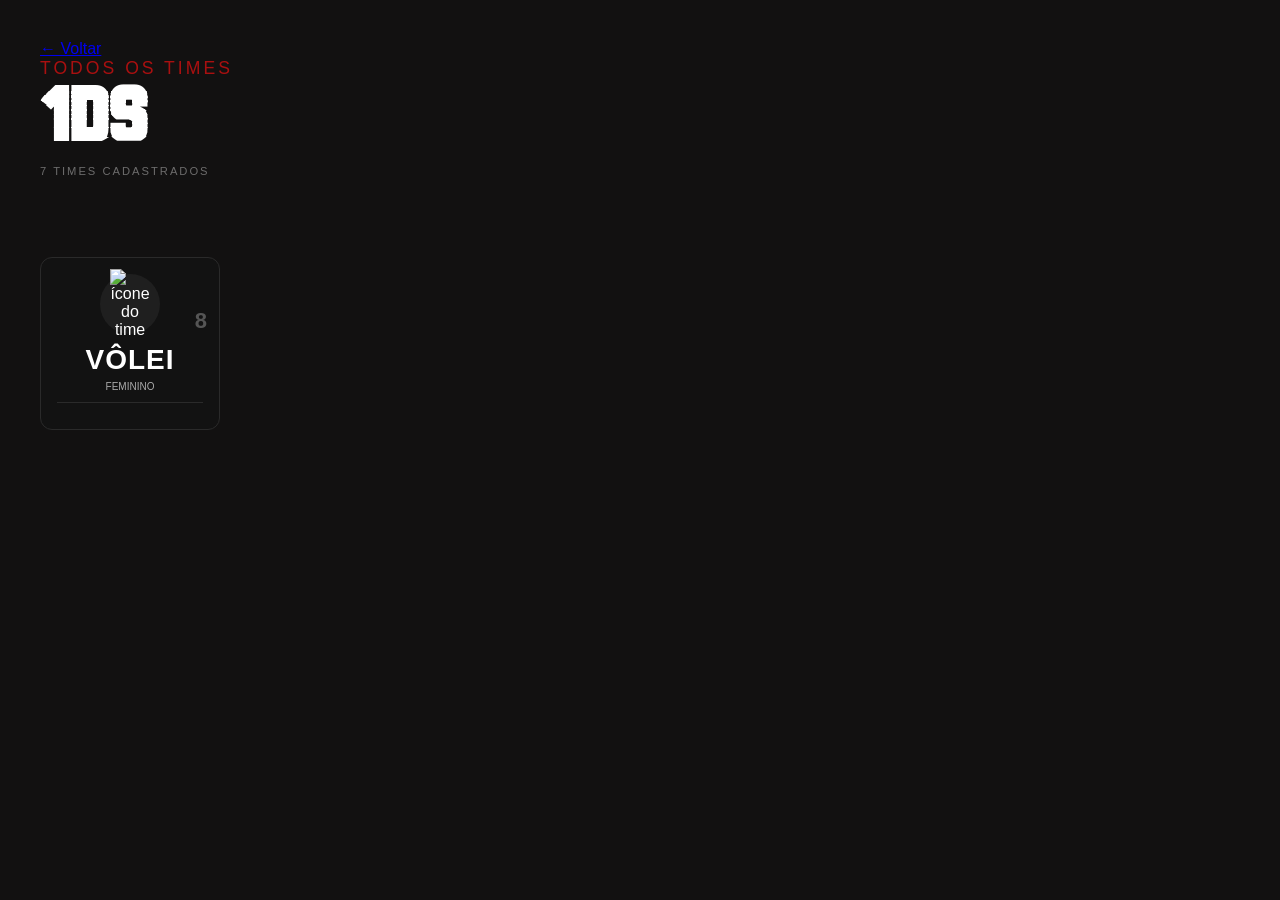
==== ProjetoInterclasse/screens/turmas/1ds.html @ 93178c1e "add page" ====
<!DOCTYPE html>
<html lang="pt-br">
<head>
    <meta charset="utf-8">
    <meta name="viewport" content="width=device-width, initial-scale=1">
    <title>Turma 1DS — Interclasse</title>
    <link rel="stylesheet" href="../css/style.css">
</head>
<body>
    <main style="padding:40px;">
        <a href="../index.html#turmas">← Voltar</a>

        <div class="turmas-header">
            <div class="section-header" style="margin-bottom:0;">
                <div class="section-eyebrow">TODOS OS TIMES</div>
                <h2 class="section-title">1DS</h2>
                <p class="section-subtitle">7 times cadastrados</p>
            </div>       
        </div>

        <div class="cards"> 
            <div class="card">
                <div class="jogadores">8</div>
                <div class="icon">
                    <img src="../imgs/dragon.png" width="40" alt="ícone do time">
                </div>
                <h2>VÔLEI</h2>
                <div class="subtitle">FEMININO</div>
                <hr>
            </div>
        </div>

    </main>
</body>
</html>
---- ProjetoInterclasse/screens/css/style.css ----
/* ============================================
   VARIÁVEIS & RESET
   ============================================ */
* {
    margin: 0;
    padding: 0;
    box-sizing: border-box;
}

@font-face {
    font-family: 'HighJersey';
    src: url('../../fontes/HighJersey/High Jersey.ttf') format('truetype');
}

@font-face {
    font-family: 'Championship';
    src: url('../../fontes/Champ/Championship.ttf') format('truetype');
}

:root {
    /* Cores Principais */
    --color-primary: #121111;
    --color-secondary: #070707;
    --color-red: #A91010;
    --color-red-dark: #A4161A;
    --color-red-button: #820001;
    --color-white: #FFFFFF;
    --color-light-gray: #F5F5F5;
    --color-dark-gray: #191717;
    
    /* Bordas */
    --border-light: rgba(245, 245, 245, 0.12);
    --border-medium: rgba(245, 245, 245, 0.52);
    
    /* Sombras */
    --shadow-red: 0 0 18px rgba(220, 0, 0, 0.6);
    --shadow-white: 0 0 14px rgba(245, 245, 245, 0.25);
    --shadow-card: 0 10px 30px rgba(169, 16, 16, 0.2);
    
    /* Transições */
    --transition-fast: 0.2s ease;
    --transition-normal: 0.25s ease;
    --transition-slow: 0.4s ease;
}

body {
    overflow-x: hidden;
    background-color: var(--color-primary);
    color: var(--color-white);
    font-family: 'Poppins', Arial, sans-serif;
}

/* ============================================
   HEADER & NAVEGAÇÃO
   ============================================ */
header {
    position: fixed;
    top: 0;
    left: 0;
    width: 100%;
    z-index: 100;
}

nav {
    display: flex;
    justify-content: space-between;
    align-items: center;
    padding: 14px 48px;
    background-color: rgba(7, 7, 7, 0.92);
    backdrop-filter: blur(10px);
    border-bottom: 1px solid var(--border-light);
}

.logo h1 {
    font-family: 'Archivo Narrow', sans-serif;
    font-size: 1.5rem;
    font-weight: 700;
    letter-spacing: 1px;
}

.logo span {
    color: var(--color-red-dark);
}

nav ul {
    display: flex;
    gap: 36px;
    list-style: none;
}

nav ul li a {
    text-decoration: none;
    color: var(--color-light-gray);
    font-size: 0.875rem;
    font-family: 'Archivo Narrow', sans-serif;
    letter-spacing: 0.5px;
    transition: color var(--transition-fast);
}

nav ul li a:hover {
    color: var(--color-red-dark);
}

/* ============================================
   HERO SECTION
   ============================================ */
.hero {
    position: relative;
    min-height: 100vh;
    display: flex;
    align-items: stretch;
    overflow: hidden;
    padding-top: 60px;
}

.hero-texture {
    position: absolute;
    inset: 0;
    background-image: url('imgs/Texture.png');
    background-size: 250% 150%;
    background-position: center;
    opacity: 0.2;
    z-index: 0;
}

.hero-blob {
    position: absolute;
    left: -35%;
    top: 10%;
    width: 100%;
    height: 100%;
    border-radius: 100%;
    background: radial-gradient(circle at center, rgba(219, 0, 0, 0.651), transparent 70%);
    filter: blur(100px);
    z-index: 0;
    pointer-events: none;
}

.hero::after {
    content: '';
    position: absolute;
    right: 0;
    top: 0;
    bottom: 0;
    width: 1px;
    background: linear-gradient(to bottom, transparent, var(--border-light), transparent);
}

.hero-left {
    position: relative;
    z-index: 2;
    flex: 1;
    display: flex;
    flex-direction: column;
    justify-content: center;
    padding: 60px 48px 60px 64px;
}

.hero-right {
    position: relative;
    left: -5%;
    z-index: 2;
    flex: 0 0 620px;
    display: flex;
    flex-direction: column;
    justify-content: center;
    padding: 60px 48px 60px 24px;
    gap: 16px;
}

/* Badge */
.badge-hoje {
    display: inline-flex;
    align-items: center;
    gap: 8px;
    border: 1px solid var(--border-medium);
    border-radius: 20px;
    padding: 6px 14px;
    width: fit-content;
    margin-bottom: 28px;
}

.badge-hoje .dot {
    width: 8px;
    height: 8px;
    border-radius: 50%;
    background: var(--color-light-gray);
    opacity: 0.6;
}

.badge-hoje span {
    font-size: 0.75rem;
    text-transform: uppercase;
    letter-spacing: 1.5px;
    color: rgba(245, 245, 245, 0.6);
}

/* Títulos Hero */
.hero-title {
    font-family: 'HighJersey', 'Archivo Narrow', sans-serif;
    line-height: 0.85;
    margin-bottom: 16px;
    font-weight: 500;
}

.hero-title .t1 {
    display: block;
    font-size: 20vh;
    letter-spacing: 1vh;
    color: var(--color-white);
}

.hero-title .t2 {
    display: block;
    font-size: 23vh;
    color: var(--color-red);
    letter-spacing: 1vh;
    margin-top: -2.5%;
}

.hero-sub {
    font-family: 'Championship', 'Archivo Narrow', sans-serif;
    font-size: clamp(28px, 5vw, 52px);
    color: rgba(245, 245, 245, 0.85);
    letter-spacing: 2px;
    margin-bottom: 20px;
}

.hero-desc {
    font-size: 0.95rem;
    line-height: 1.6;
    color: rgba(245, 245, 245, 0.7);
    max-width: 420px;
    margin-bottom: 36px;
}

/* Botões */
.hero-btns {
    display: flex;
    gap: 16px;
    flex-wrap: wrap;
}

.btn-primary {
    display: inline-flex;
    align-items: center;
    justify-content: center;
    padding: 13px 28px;
    background: rgba(130, 0, 0, 0.35);
    color: var(--color-white);
    border: 2px solid var(--color-red-button);
    border-radius: 8px;
    font-family: 'Archivo Narrow', sans-serif;
    font-size: 0.9rem;
    font-weight: 700;
    letter-spacing: 2px;
    text-transform: uppercase;
    cursor: pointer;
    transition: all var(--transition-normal);
    text-decoration: none;
}

.btn-primary:hover {
    background: rgba(130, 0, 0, 0.55);
    box-shadow: var(--shadow-red);
    transform: scale(1.04);
}

.btn-secondary {
    display: inline-flex;
    align-items: center;
    justify-content: center;
    padding: 13px 28px;
    background: transparent;
    color: rgba(245, 245, 245, 0.7);
    border: 2px solid rgba(245, 245, 245, 0.4);
    border-radius: 8px;
    font-family: 'Archivo Narrow', sans-serif;
    font-size: 0.9rem;
    font-weight: 600;
    letter-spacing: 2px;
    text-transform: uppercase;
    cursor: pointer;
    transition: all var(--transition-normal);
    text-decoration: none;
}

.btn-secondary:hover {
    color: var(--color-white);
    border-color: rgba(245, 245, 245, 0.8);
    box-shadow: var(--shadow-white);
    transform: scale(1.04);
}

/* Game Cards */
.game-card {
    display: grid;
    grid-template-columns: 80px 40px 1fr auto;
    grid-template-rows: auto auto;
    column-gap: 16px;
    row-gap: 4px;
    align-items: center;
    background: var(--color-dark-gray);
    border: 1px solid var(--border-medium);
    border-radius: 12px;
    padding: 14px 20px;
    transition: all var(--transition-normal);
}

.game-card:hover {
    border-color: rgba(169, 16, 16, 0.6);
    box-shadow: 0 0 16px rgba(169, 16, 16, 0.15);
}

.gc-hour {
    grid-column: 1;
    grid-row: 1 / 3;
    font-size: 1.2rem;
    font-weight: 700;
    color: var(--color-red);
    padding-right: 16px;
    border-right: 1px solid var(--border-medium);
    text-align: center;
    font-family: 'Archivo Narrow', sans-serif;
    letter-spacing: 1px;
    align-self: center;
}

.gc-icon {
    grid-column: 2;
    grid-row: 1 / 3;
    display: flex;
    align-items: center;
    justify-content: center;
}

.gc-icon img {
    width: 28px;
    height: 28px;
    object-fit: contain;
    opacity: 0.9;
}

.gc-name {
    grid-column: 3;
    grid-row: 1;
    font-size: 0.95rem;
    font-weight: 600;
    letter-spacing: 2px;
    color: var(--color-white);
    font-family: 'Archivo Narrow', sans-serif;
}

.gc-desc {
    grid-column: 3;
    grid-row: 2;
    font-size: 0.72rem;
    text-transform: uppercase;
    color: rgba(245, 245, 245, 0.5);
    letter-spacing: 1px;
}

.gc-badge {
    grid-column: 4;
    grid-row: 1 / 3;
    display: inline-flex;
    align-items: center;
    gap: 7px;
    border: 1.5px solid var(--color-red);
    border-radius: 8px;
    padding: 7px 12px;
    background: rgba(169, 16, 16, 0.1);
    white-space: nowrap;
}

.gc-badge .dot {
    width: 8px;
    height: 8px;
    border-radius: 50%;
    background: var(--color-red);
    flex-shrink: 0;
}

.gc-badge span {
    font-size: 0.75rem;
    font-weight: 700;
    color: var(--color-red);
    text-transform: uppercase;
    letter-spacing: 1px;
    font-family: 'Archivo Narrow', sans-serif;
}

       /* ============================================
           STATS BAR
           ============================================ */
        .stats-bar {
            display: flex;
            justify-content: space-around;
            align-items: center;
            background: var(--color-secondary);
            border-top: 1px solid var(--border-light);
            border-bottom: 1px solid var(--border-light);
            padding: 24px 48px;
            flex-wrap: wrap;
            gap: 20px;
        }

        .stat-item {
            display: flex;
            flex-direction: column;
            align-items: center;
            gap: 4px;
            position: relative;
        }

        .stat-value {
            font-family: 'Archivo Narrow', sans-serif;
            font-size: clamp(2rem, 4vw, 3rem);
            font-weight: 700;
            color: var(--color-white);
            line-height: 1;
            letter-spacing: 1px;
        }

        .stat-label {
            font-size: 0.7rem;
            text-transform: uppercase;
            letter-spacing: 2px;
            color: rgba(245, 245, 245, 0.45);
            font-family: 'Archivo Narrow', sans-serif;
        }

        /* ============================================
           SOBRE SECTION
           ============================================ */
        .sobre-section {
            position: relative;
            min-height: 100vh;
            padding: 100px 64px 80px;
            overflow: hidden;
        }

        .sobre-blob {
            position: absolute;
            right: -20%;
            top: -10%;
            width: 70%;
            height: 80%;
            border-radius: 50%;
            background: radial-gradient(circle at center, rgba(130, 0, 0, 0.767), transparent 70%);
            filter: blur(180px);
            z-index: 0;
            pointer-events: none;
        }

        .sobre-texture {
            position: absolute;
            inset: 0;
            background-image: url('[data-uri]');
            background-size: 100% 100%;
            opacity: 0.07;
            z-index: 0;
        }

        /* Section Header */
        .section-header {
            position: relative;
            z-index: 2;
            margin-bottom: 48px;
        }

        .section-eyebrow {
            font-family: 'Archivo Narrow', sans-serif;
            font-size: 1.1rem;
            color: var(--color-red);
            letter-spacing: 3px;
            text-transform: uppercase;
            margin-bottom: 8px;
        }

        .section-title {
            font-family: 'Championship', sans-serif;
            font-size: clamp(36px, 6vw, 72px);
            color: var(--color-white);
            line-height: 1;
            letter-spacing: 2px;
        }

        /* Info Card */
        .info-card {
            position: relative;
            z-index: 2;
            background: var(--color-dark-gray);
            border: 1px solid var(--border-medium);
            border-radius: 14px;
            overflow: hidden;
            width: 95%;
            margin-left: 2%;
        }

        .info-row {
            display: grid;
            grid-template-columns: 160px 1fr 1fr;
            align-items: center;
            border-bottom: 1px solid var(--border-light);
        }

        .info-row:last-of-type {
            border-bottom: none;
        }

        .info-label {
            padding: 22px 24px;
            font-family: 'Archivo Narrow', sans-serif;
            font-size: 1.2rem;
            font-weight: 700;
            letter-spacing: 3px;
            text-transform: uppercase;
            color: var(--color-red);
            border-right: 1px solid var(--border-light);
        }

        .info-value {
            padding: 22px 28px;
            font-family: 'Archivo Narrow', sans-serif;
            font-size: 1rem;
            font-weight: 700;
            letter-spacing: 1px;
            color: var(--color-white);
            border-right: 1px solid var(--border-light);
        }

        .info-detail {
            padding: 22px 28px;
            font-size: 0.9rem;
            color: rgba(245, 245, 245, 0.65);
        }

        /* Gallery */
        .gallery {
            display: grid;
            grid-template-columns: repeat(3, 1fr);
            gap: 16px;
            padding: 20px;
        }

        .gallery-item {
            border-radius: 10px;
            overflow: hidden;
            aspect-ratio: 4/3;
            border: 1px solid var(--border-light);
            background: var(--color-dark-gray);
            position: relative;
            cursor: pointer;
        }

        .gallery-item img {
            width: 100%;
            height: 100%;
            object-fit: cover;
            display: block;
            transition: all var(--transition-slow);
            filter: brightness(0.85) saturate(0.8);
        }

        .gallery-item:hover img {
            transform: scale(1.06);
            filter: brightness(1) saturate(1);
        }

        .gallery-item::after {
            content: '';
            position: absolute;
            inset: 0;
            background: linear-gradient(to top, rgba(130, 0, 0, 0.3), transparent 60%);
            opacity: 0;
            transition: opacity var(--transition-slow);
        }

        .gallery-item:hover::after {
            opacity: 1;
        }

        /* ============================================
           MODALIDADES SECTION
           ============================================ */
        .modalidades-section {
            position: relative;
            padding: 100px 64px;
            overflow: hidden;
            background: linear-gradient(180deg, var(--color-primary) 0%, #0a0a0a 100%);
        }

        .modalidades-texture {
            position: absolute;
            inset: 0;
            background-image: url('[data-uri]');
            background-size: 200% 100%;
            opacity: 0.05;
            z-index: 0;
        }

        .modalidades-blob {
            position: absolute;
            left: -30%;
            bottom: -20%;
            width: 80%;
            height: 70%;
            border-radius: 50%;
            background: radial-gradient(circle at center, rgba(169, 16, 16, 0.4), transparent 70%);
            filter: blur(150px);
            z-index: 0;
            pointer-events: none;
        }

        /* Grid de Modalidades */
        .modalidades-grid {
            position: relative;
            z-index: 2;
            display: grid;
            grid-template-columns: repeat(auto-fit, minmax(320px, 1fr));
            gap: 28px;
            max-width: 1400px;
            margin: 0 auto;
        }

        /* Card Individual */
        .modalidade-card {
            background: var(--color-dark-gray);
            border: 1px solid var(--border-light);
            border-radius: 20px;
            padding: 32px 28px;
            transition: all var(--transition-normal);
            position: relative;
            overflow: hidden;
        }

        .modalidade-card::before {
            content: '';
            position: absolute;
            top: 0;
            left: -100%;
            width: 100%;
            height: 100%;
            background: linear-gradient(90deg, transparent, rgba(169, 16, 16, 0.08), transparent);
            transition: left 0.6s ease;
        }

        .modalidade-card:hover {
            border-color: var(--color-red);
            transform: translateY(-6px);
            box-shadow: var(--shadow-card);
        }

        .modalidade-card:hover::before {
            left: 100%;
        }

        /* Ícone */
        .modalidade-icon {
            width: 70px;
            height: 70px;
            background: rgba(95, 85, 85, 0.15);
            border-radius: 18px;
            display: flex;
            align-items: center;
            justify-content: center;
            margin-bottom: 24px;
            transition: all var(--transition-normal);
        }

        .modalidade-card:hover .modalidade-icon {
            background: rgba(169, 16, 16, 0.3);
            transform: scale(1.05);
        }

        .modalidade-icon i {
            font-size: 2.5rem;
            color: var(--color-red);
        }

        /* Título */
        .modalidade-title {
            font-family: 'Championship', sans-serif;
            font-size: 1.6rem;
            font-weight: 700;
            letter-spacing: 2px;
            margin-bottom: 20px;
            color: var(--color-white);
        }

        /* Stats */
        .modalidade-stats {
            display: flex;
            flex-direction: column;
            gap: 12px;
            margin-bottom: 24px;
        }

        .modalidade-stats span {
            display: flex;
            align-items: center;
            gap: 12px;
            font-size: 0.85rem;
            font-family: 'Archivo Narrow', sans-serif;
            letter-spacing: 1px;
            color: rgba(245, 245, 245, 0.7);
        }

        .modalidade-stats i {
            width: 22px;
            color: var(--color-red);
            font-size: 0.95rem;
        }

        /* Badge */
        .modalidade-badge {
            display: inline-block;
            padding: 8px 18px;
            background: rgba(169, 16, 16, 0.15);
            border: 1px solid rgba(169, 16, 16, 0.3);
            border-radius: 30px;
            font-size: 0.7rem;
            font-weight: 600;
            letter-spacing: 1.5px;
            text-transform: uppercase;
            color: var(--color-red);
            transition: all var(--transition-normal);
        }

        .modalidade-card:hover .modalidade-badge {
            background: rgba(169, 16, 16, 0.3);
            border-color: var(--color-red);
        }

        /* Card Admin */
        .modalidade-card.admin-card {
            background: linear-gradient(135deg, var(--color-dark-gray) 0%, #1a1a1a 100%);
            border-style: dashed;
        }

        .modalidade-badge.admin {
            background: rgba(100, 100, 100, 0.15);
            border-color: rgba(100, 100, 100, 0.3);
            color: rgba(245, 245, 245, 0.5);
        }

        /* ============================================
           CONFRONTOS DO DIA
           ============================================ */
        .confrontos-section {
            position: relative;
            min-height: 100vh;
            padding: 100px 64px 80px;
            overflow: hidden;
        }

        .confrontos-section .sobre-texture { 
            opacity: 0.06; 
        }

        /* Header da seção */
        .confrontos-header {
            display: flex;
            align-items: center;
            justify-content: space-between;
            margin-bottom: 32px;
            position: relative;
            z-index: 2;
            flex-wrap: wrap;
            gap: 16px;
        }

        .confrontos-titulo {
            display: flex; 
            flex-direction: column; 
            gap: 4px;
        }

        .confrontos-titulo .section-eyebrow { 
            margin-bottom: 0; 
        }

        .confrontos-titulo h2 {
            font-family: 'Championship', sans-serif;
            font-size: clamp(28px, 4vw, 52px);
            color: var(--white);
            letter-spacing: 2px;
            line-height: 1;
        }

        .btn-registrar {
            display: inline-flex; 
            align-items: center; 
            gap: 8px;
            padding: 12px 22px;
            background: rgba(130, 0, 0, 0.48);
            border: 1.8px solid var(--color-red-button);
            border-radius: 8px;
            color: var(--color-white);
            font-family: 'Archivo Narrow', sans-serif;
            font-size: 0.85rem; 
            font-weight: 700;
            letter-spacing: 2px; 
            text-transform: uppercase;
            cursor: pointer; 
            text-decoration: none;
            transition: background 0.2s, transform 0.2s;
        }

        .btn-registrar:hover { 
            background: rgba(160, 0, 0, 0.6); 
            transform: scale(1.03); 
        }

        /* Cards de stats */
        .confrontos-stats {
            display: grid;
            grid-template-columns: repeat(4, 1fr);
            gap: 14px;
            margin-bottom: 36px;
            position: relative;
            z-index: 2;
        }

        .conf-stat {
            background: var(--color-dark-gray);
            border: 1px solid var(--border-light);
            border-radius: 10px;
            padding: 18px 20px;
            display: flex; 
            flex-direction: column; 
            gap: 6px;
        }

        .conf-stat-label { 
            font-size: 0.65rem; 
            text-transform: uppercase; 
            letter-spacing: 2px; 
            color: rgba(245,245,245,0.4); 
            font-family: 'Archivo Narrow', sans-serif; 
        }

        .conf-stat-value { 
            font-family: 'Archivo Narrow', sans-serif; 
            font-size: 2rem; 
            font-weight: 700;
            color: var(--color-white); 
            line-height: 1; 
            letter-spacing: 1px; 
        }

        .conf-stat-sub { 
            font-size: 0.65rem; 
            color: rgba(245,245,245,0.35); 
            font-family: 'Archivo Narrow', sans-serif; 
        }

        /* Divisor de seção */
        .conf-divider {
            display: flex; 
            align-items: center; 
            gap: 12px;
            margin-bottom: 16px;
            position: relative; 
            z-index: 2;
        }

        .conf-divider-label {
            font-size: 0.7rem; 
            text-transform: uppercase; 
            letter-spacing: 3px;
            color: rgba(245,245,245,0.4);
            font-family: 'Archivo Narrow', sans-serif;
            white-space: nowrap;
        }

        .conf-divider-line {
            flex: 1; 
            height: 1px;
            background: var(--border-light);
        }

        /* Card de jogo */
        .conf-card {
            display: grid;
            grid-template-columns: 130px 1fr auto;
            align-items: center;
            gap: 0;
            background: var(--color-dark-gray);
            border: 1px solid var(--border-light);
            border-radius: 12px;
            margin-bottom: 12px;
            overflow: hidden;
            position: relative;
            z-index: 2;
            transition: border-color 0.25s;
        }

        .conf-card:hover { 
            border-color: var(--color-red); 
        }

        .conf-card.ao-vivo { 
            border-left: 3px solid var(--color-red); 
        }

        /* Coluna esquerda */
        .conf-card-esporte {
            display: flex; 
            flex-direction: column;
            padding: 20px 20px;
            border-right: 1px solid var(--border-light);
            gap: 6px;
        }

        .conf-card-esporte-topo {
            display: flex; 
            align-items: center; 
            gap: 8px;
        }

        .conf-card-esporte-topo img {
            width: 22px; 
            height: 22px;
            object-fit: contain; 
            opacity: 0.85;
        }

        .conf-card-esporte-nome {
            font-family: 'Archivo Narrow', sans-serif;
            font-size: 0.75rem; 
            font-weight: 700;
            letter-spacing: 2px; 
            text-transform: uppercase;
            color: var(--color-white);
        }

        .conf-card-hora {
            font-family: 'Archivo Narrow', sans-serif;
            font-size: 0.7rem; 
            color: rgba(245,245,245,0.4);
            letter-spacing: 1px;
        }

        /* Coluna central */
        .conf-card-confronto {
            display: flex;
            align-items: center;
            justify-content: center;
            gap: 20px;
            padding: 20px 32px;
            flex: 1;
            flex-wrap: wrap;
        }

        .conf-card-confronto::before {
            content: '';
            position: absolute;
            top: -100%;
            left: 0;
            width: 100%;
            height: 100%;
            background: linear-gradient(90deg, transparent, rgba(169, 16, 16, 0.08), transparent);
            transition: top .4s ease;
        }

        .conf-card:hover .conf-card-confronto::before {
            top: 100%;
        }

        .conf-time {
            display: flex; 
            align-items: center; 
            gap: 12px;
        }

        .conf-time-logo {
            width: 44px; 
            height: 44px;
            border-radius: 50%;
            overflow: hidden;
            border: 2px solid var(--border-light);
            background: var(--color-main);
            flex-shrink: 0;
            display: flex;
            align-items: center;
            justify-content: center;
        }

        .conf-time-logo img { 
            width: 100%; 
            height: 100%; 
            object-fit: cover; 
        }

        .conf-time-nome {
            font-family: 'Archivo Narrow', sans-serif;
            font-size: 1.3rem; 
            font-weight: 700;
            color: var(--color-white); 
            letter-spacing: 2px;
        }

        .conf-placar {
            display: flex; 
            align-items: center; 
            gap: 14px;
            font-family: 'Archivo Narrow', sans-serif;
            font-size: 2rem; 
            font-weight: 700;
            color: var(--color-white); 
            letter-spacing: 3px;
        }

        .conf-x {
            font-size: 1rem; 
            color: rgba(245,245,245,0.3);
            font-family: 'Archivo Narrow', sans-serif;
            font-weight: 700; 
            letter-spacing: 2px;
        }

        /* Coluna direita */
        .conf-card-status {
            padding: 20px 24px;
            border-left: 1px solid var(--border-light);
            display: flex; 
            align-items: center; 
            justify-content: center;
            min-width: 130px;
        }

        .status-badge {
            display: inline-flex; 
            align-items: center; 
            gap: 7px;
            padding: 7px 14px;
            border-radius: 8px;
            font-family: 'Archivo Narrow', sans-serif;
            font-size: 0.75rem; 
            font-weight: 700;
            letter-spacing: 1px; 
            text-transform: uppercase;
            white-space: nowrap;
        }

        .status-badge.ao-vivo {
            background: rgba(169,16,16,0.12);
            border: 1.5px solid var(--color-red);
            color: var(--color-red);
        }

        .status-badge.em-breve {
            background: rgba(100,100,255,0.08);
            border: 1.5px solid rgba(150,150,255,0.4);
            color: rgba(180,180,255,0.8);
        }

        .status-badge .dot {
            width: 7px; 
            height: 7px;
            border-radius: 50%;
            flex-shrink: 0;
        }

        .status-badge.ao-vivo .dot { 
            background: var(--color-red); 
        }

        .status-badge.em-breve .dot { 
            background: rgba(150,150,255,0.7); 
        }

        /* ============================================
           MODAL LOGIN
           ============================================ */
        .modal-overlay {
            position: fixed;
            inset: 0;
            background: rgba(0, 0, 0, 0.85);
            backdrop-filter: blur(8px);
            z-index: 200;
            display: flex;
            align-items: center;
            justify-content: center;
            opacity: 0;
            pointer-events: none;
            transition: opacity var(--transition-normal);
        }

        .modal-overlay.open {
            opacity: 1;
            pointer-events: all;
        }

        .modal {
            background: var(--color-dark-gray);
            border: 1px solid var(--border-light);
            border-radius: 20px;
            width: 100%;
            max-width: 420px;
            overflow: hidden;
            transform: translateY(30px);
            transition: transform var(--transition-normal);
        }

        .modal-overlay.open .modal {
            transform: translateY(0);
        }

        .modal-header {
            background: var(--color-primary);
            border-bottom: 1px solid var(--border-light);
            padding: 28px 32px;
            text-align: center;
            position: relative;
        }

        .modal-logo {
            font-family: 'Archivo Narrow', sans-serif;
            font-size: 1.6rem;
            font-weight: 700;
            letter-spacing: 1px;
        }

        .modal-logo span {
            color: var(--color-red-dark);
        }

        .modal-subtitle {
            font-size: 0.7rem;
            color: rgba(245, 245, 245, 0.4);
            letter-spacing: 2px;
            text-transform: uppercase;
            margin-top: 6px;
            font-family: 'Archivo Narrow', sans-serif;
        }

        .modal-close {
            position: absolute;
            top: 16px;
            right: 18px;
            background: var(--color-dark-gray);
            border: 1px solid var(--border-light);
            color: var(--color-white);
            width: 32px;
            height: 32px;
            border-radius: 10px;
            cursor: pointer;
            font-size: 0.9rem;
            display: flex;
            align-items: center;
            justify-content: center;
            transition: all var(--transition-fast);
        }

        .modal-close:hover {
            background: rgba(169, 16, 16, 0.2);
            border-color: var(--color-red);
        }

        .modal-body {
            padding: 32px;
            display: flex;
            flex-direction: column;
            gap: 22px;
        }

        .modal-field {
            display: flex;
            flex-direction: column;
            gap: 8px;
        }

        .modal-field label {
            font-size: 0.7rem;
            font-weight: 700;
            letter-spacing: 2px;
            text-transform: uppercase;
            color: rgba(245, 245, 245, 0.55);
            font-family: 'Archivo Narrow', sans-serif;
        }

        .modal-field input {
            background: var(--color-primary);
            border: 1px solid var(--border-light);
            border-radius: 10px;
            padding: 14px 16px;
            color: var(--color-white);
            font-size: 0.9rem;
            font-family: 'Poppins', sans-serif;
            outline: none;
            transition: all var(--transition-fast);
        }

        .modal-field input::placeholder {
            color: rgba(245, 245, 245, 0.25);
        }

        .modal-field input:focus {
            border-color: rgba(169, 16, 16, 0.7);
            box-shadow: 0 0 0 3px rgba(169, 16, 16, 0.12);
        }

        .modal-role {
            display: flex;
            flex-direction: column;
            gap: 8px;
        }

        .modal-role label {
            font-size: 0.7rem;
            font-weight: 700;
            letter-spacing: 2px;
            text-transform: uppercase;
            color: rgba(245, 245, 245, 0.55);
            font-family: 'Archivo Narrow', sans-serif;
        }

        .role-toggle {
            display: flex;
            gap: 12px;
        }

        .role-btn {
            flex: 1;
            padding: 12px;
            border-radius: 10px;
            border: 1.5px solid var(--border-light);
            background: transparent;
            color: rgba(245, 245, 245, 0.5);
            font-family: 'Archivo Narrow', sans-serif;
            font-size: 0.8rem;
            font-weight: 700;
            letter-spacing: 1.5px;
            text-transform: uppercase;
            cursor: pointer;
            transition: all var(--transition-fast);
        }

        .role-btn.active {
            background: rgba(130, 0, 0, 0.5);
            border-color: var(--color-red-button);
            color: var(--color-white);
        }

        .role-btn:not(.active):hover {
            border-color: rgba(245, 245, 245, 0.4);
            color: var(--color-white);
        }

        .modal-submit {
            width: 100%;
            padding: 14px;
            background: rgba(130, 0, 0, 0.5);
            border: 1.8px solid var(--color-red-button);
            color: var(--color-white);
            border-radius: 10px;
            font-family: 'Archivo Narrow', sans-serif;
            font-size: 1rem;
            font-weight: 700;
            letter-spacing: 3px;
            text-transform: uppercase;
            cursor: pointer;
            transition: all var(--transition-fast);
            margin-top: 8px;
        }

        .modal-submit:hover {
            background: rgba(160, 0, 0, 0.6);
            transform: scale(1.02);
        }

        .modal-footer {
            background: var(--color-primary);
            border-top: 1px solid var(--border-light);
            padding: 16px 32px;
            text-align: center;
            font-size: 0.75rem;
            color: rgba(245, 245, 245, 0.4);
            font-family: 'Archivo Narrow', sans-serif;
        }


                /* ============================================
           CALENDÁRIO DE JOGOS
           ============================================ */
        .calendario-section {
            position: relative;
            min-height: 100vh;
            padding: 100px 64px 80px;
            overflow: hidden;
        }
 
        .calendario-section .sobre-texture { opacity: 0.06; }
 
        .calendario-header {
            display: flex;
            align-items: flex-end;
            justify-content: space-between;
            margin-bottom: 40px;
            position: relative;
            z-index: 2;
        }
 
        .btn-agendar {
            display: inline-flex; align-items: center; gap: 8px;
            padding: 12px 22px;
            background: rgba(130,0,0,0.48);
            border: 1.8px solid var(--color-red-button);
            border-radius: 8px;
            color: var(--color-white);
            font-family: 'Archivo Narrow', sans-serif;
            font-size: 0.85rem; font-weight: 700;
            letter-spacing: 2px; text-transform: uppercase;
            cursor: pointer; text-decoration: none;
            transition: background 0.2s, transform 0.2s;
        }
        .btn-agendar:hover { background: rgba(160,0,0,0.6); transform: scale(1.03); color: var(--color-white); }
 
        /* ---- ABAS DE DATA ---- */
        .dias-tabs {
            display: flex;
            gap: 12px;
            margin-bottom: 36px;
            position: relative;
            z-index: 2;
            flex-wrap: wrap;
        }
 
        .dia-tab {
            display: flex; flex-direction: column; align-items: center;
            padding: 16px 24px;
            background: var(--color-dark-gray);
            border: 1px solid var(--border-light);
            border-radius: 10px;
            cursor: pointer;
            min-width: 120px;
            transition: border-color 0.2s, background 0.2s;
            user-select: none;
        }
        .dia-tab:hover { border-color: var(--border-medium); }
        .dia-tab.active { border-color: var(--color-red); background: rgba(169,16,16,0.08); }
 
        .dia-tab .tab-label { font-size: 0.6rem; text-transform: uppercase; letter-spacing: 2px; color: rgba(245,245,245,0.35); font-family: 'Archivo Narrow', sans-serif; margin-bottom: 4px; }
        .dia-tab .tab-num   { font-family: 'Archivo Narrow', sans-serif; font-size: 1.9rem; font-weight: 700; color: var(--color-white); line-height: 1; }
        .dia-tab .tab-status{ font-size: 0.58rem; text-transform: uppercase; letter-spacing: 1px; color: rgba(245,245,245,0.3); font-family: 'Archivo Narrow', sans-serif; margin-top: 4px; }
        .dia-tab.active .tab-num    { color: var(--color-red); }
        .dia-tab.active .tab-status { color: rgba(169,16,16,0.8); }
 
        /* ---- CORPO: lista + detalhe ---- */
        .cal-body {
            display: grid;
            grid-template-columns: 240px 1fr;
            gap: 16px;
            position: relative;
            z-index: 2;
            min-height: 340px;
        }
 
        /* Lista de partidas */
        .cal-lista {
            display: flex;
            flex-direction: column;
            gap: 8px;
        }
 
        .cal-item {
            display: flex; align-items: center; gap: 12px;
            padding: 14px 16px;
            background: var(--color-dark-gray);
            border: 1px solid var(--border-light);
            border-radius: 8px;
            cursor: pointer;
            transition: border-color 0.2s, background 0.2s;
            user-select: none;
        }
        .cal-item:hover  { border-color: var(--border-medium); }
        .cal-item.active { border-color: var(--color-red); background: rgba(169,16,16,0.08); }
 
        .cal-item-icon { width: 26px; height: 26px; object-fit: contain; opacity: 0.85; flex-shrink: 0; }
 
        .cal-item-info { display: flex; flex-direction: column; gap: 2px; }
        .cal-item-nome { font-family: 'Archivo Narrow', sans-serif; font-size: 0.82rem; font-weight: 700; letter-spacing: 1px; color: var(--color-white); text-transform: uppercase; }
        .cal-item-hora { font-size: 0.65rem; letter-spacing: 1px; color: var(--color-red); font-family: 'Archivo Narrow', sans-serif; text-transform: uppercase; }
 
        /* Detalhe da partida */
        .cal-detalhe {
            background: var(--color-dark-gray);
            border: 1px solid var(--border-medium);
            border-radius: 12px;
            padding: 32px 36px;
            display: flex;
            flex-direction: column;
            gap: 24px;
            transition: opacity 0.2s;
        }
 
        .cal-detalhe.hidden { opacity: 0; pointer-events: none; }
 
        /* Topo do detalhe */
        .cal-det-topo {
            display: flex; align-items: center; gap: 12px;
            padding-bottom: 20px;
            border-bottom: 1px solid var(--border-light);
        }
        .cal-det-topo img { width: 28px; height: 28px; object-fit: contain; opacity: 0.85; }
        .cal-det-modalidade { font-family: 'Archivo Narrow', sans-serif; font-size: 0.78rem; font-weight: 700; letter-spacing: 2px; text-transform: uppercase; color: rgba(245,245,245,0.5); }
        .cal-det-hora { font-family: 'Archivo Narrow', sans-serif; font-size: 0.78rem; color: var(--color-red); letter-spacing: 1px; margin-left: auto; }
 
        /* Placar / Times */
        .cal-det-placar {
            display: flex;
            align-items: center;
            justify-content: center;
            gap: 28px;
        }
 
        .cal-det-time {
            display: flex; flex-direction: column; align-items: center; gap: 10px;
            flex: 1;
        }
        .cal-det-logo {
            width: 68px; height: 68px;
            border-radius: 50%;
            border: 2px solid var(--border-light);
            background: var(--color-primary, #121111);
            overflow: hidden;
            display: flex; align-items: center; justify-content: center;
        }
        .cal-det-logo img { width: 100%; height: 100%; object-fit: cover; }
        .cal-det-nome  { font-family: 'Archivo Narrow', sans-serif; font-size: 1.5rem; font-weight: 700; color: var(--color-white); letter-spacing: 3px; }
        .cal-det-turma { font-size: 0.62rem; text-transform: uppercase; letter-spacing: 1px; color: rgba(245,245,245,0.35); font-family: 'Archivo Narrow', sans-serif; text-align: center; }
 
        .cal-det-score {
            display: flex;
            flex-direction: row;
            align-items: center;
            justify-content: center;
            gap: 12px;
            flex: 0 0 140px;
        }
        .cal-det-score-num { font-family: 'Archivo Narrow', sans-serif; font-size: 3rem; font-weight: 700; color: var(--color-white); letter-spacing: 2px; line-height: 1; }
        .cal-det-score-vs  { font-size: 1rem; text-transform: uppercase; letter-spacing: 3px; color: rgba(245,245,245,0.25); font-family: 'Archivo Narrow', sans-serif; font-weight: 700; }
 
        /* Info grid */
        .cal-det-info {
            display: grid;
            grid-template-columns: repeat(4, 1fr);
            gap: 10px;
        }
        .cal-det-info-item {
            background: #121111;
            border: 1px solid var(--border-light);
            border-radius: 8px;
            padding: 12px 14px;
            display: flex; flex-direction: column; gap: 4px;
        }
        .cal-det-info-label { font-size: 0.58rem; text-transform: uppercase; letter-spacing: 2px; color: rgba(245,245,245,0.3); font-family: 'Archivo Narrow', sans-serif; }
        .cal-det-info-value { font-family: 'Archivo Narrow', sans-serif; font-size: 0.9rem; font-weight: 700; color: var(--color-white); letter-spacing: 1px; }
 
        /* Placeholder vazio */
        .cal-empty {
            display: flex; align-items: center; justify-content: center;
            height: 100%;
            color: rgba(245,245,245,0.2);
            font-family: 'Archivo Narrow', sans-serif;
            font-size: 0.85rem;
            letter-spacing: 2px;
            text-transform: uppercase;
            border: 1px dashed var(--border-light);
            border-radius: 12px;
        }
 
        @media (max-width: 900px) {
            .calendario-section { padding: 100px 32px 60px; }
            .cal-body { grid-template-columns: 1fr; }
        }
        @media (max-width: 600px) {
            .calendario-section { padding: 100px 20px 60px; }
            .cal-det-info { grid-template-columns: repeat(2,1fr); }
            .cal-det-placar { gap: 16px; }
        }

        /* ============================================
           RESPONSIVO
           ============================================ */
        @media (max-width: 1024px) {
            .hero-right {
                flex: 0 0 450px;
            }
            .confrontos-stats {
                grid-template-columns: repeat(2, 1fr);
            }
        }

        @media (max-width: 900px) {
            .hero { 
                flex-direction: column; 
            }
            .hero-right { 
                flex: unset; 
                padding: 0 32px 48px; 
                left: 0;
            }
            .hero-left { 
                padding: 48px 32px 24px; 
            }
            .hero-title .t1 { 
                font-size: clamp(60px, 18vw, 110px); 
            }
            .hero-title .t2 { 
                font-size: clamp(80px, 22vw, 140px); 
            }
            .sobre-section { 
                padding: 100px 32px 60px; 
            }
            .info-row { 
                grid-template-columns: 120px 1fr; 
            }
            .info-detail { 
                grid-column: 2; 
            }
            .gallery { 
                grid-template-columns: 1fr 1fr; 
            }
            .conf-card {
                grid-template-columns: 1fr;
            }
            .conf-card-esporte {
                border-right: none;
                border-bottom: 1px solid var(--border-light);
                flex-direction: row;
                justify-content: space-between;
                align-items: center;
            }
            .conf-card-status {
                border-left: none;
                border-top: 1px solid var(--border-light);
            }
        }

        @media (max-width: 600px) {
            nav { 
                padding: 12px 20px; 
                flex-direction: column;
                gap: 12px;
            }
            nav ul {
                gap: 20px;
                flex-wrap: wrap;
                justify-content: center;
            }
            .hero-left { 
                padding: 40px 20px 16px; 
            }
            .hero-right { 
                padding: 0 20px 40px; 
            }
            .stats-bar { 
                padding: 24px 20px; 
            }
            .sobre-section { 
                padding: 100px 20px 60px; 
            }
            .gallery { 
                grid-template-columns: 1fr; 
            }
            .modalidades-section {
                padding: 100px 20px;
            }
            .confrontos-section {
                padding: 100px 20px 80px;
            }
            .confrontos-stats {
                grid-template-columns: 1fr;
            }
            .conf-time {
                flex-direction: column;
                text-align: center;
            }
            .conf-card-confronto {
                flex-direction: column;
            }
            .conf-placar {
                order: 2;
            }
        }

                /* ============================================
           TURMAS
           ============================================ */

        .turmas-section {
            position: relative;
            min-height: 100vh;
            padding: 100px 64px 80px;
            overflow: hidden;
        }
 
        .turmas-section .sobre-texture { opacity: 0.06; }
 
        .turmas-header {
            display: flex;
            align-items: flex-end;
            justify-content: space-between;
            margin-bottom: 40px;
            position: relative;
            z-index: 2;
        }

        .section-subtitle {
            font-size: 0.7rem;
            color: rgba(245, 245, 245, 0.4);
            letter-spacing: 2px;
            text-transform: uppercase;
            margin-top: 6px;
            font-family: 'Archivo Narrow', sans-serif;
        }
 
        /* ---- barra de pesquisa ---- */

        .turmas-search {
            position: relative;
            width: 100%;
            max-width: 500px;
        }

        .turmas-search input {
            width: 100%;
            padding: 12px 45px 12px 40px;
            border-radius: 12px;
            border: 1px solid #2a2a2a;
            background-color: #1c1c1c;
            color: #fff;
            font-size: 14px;
            outline: none;
        }

        .turmas-search input::placeholder {
            color: #888;
        }

        .turmas-search input:focus {
            border-color: var(--color-red-button);
            box-shadow:
            0 6px 24px rgba(169,16,16,0.08),   
            inset 0 0 8px rgba(169,16,16,0.03); 
            transform: translateY(-2px);
        }

        .turmas-search button {
            position: absolute;
            top: 50%;
            left: 12px;
            transform: translateY(-50%);
            background: none;
            border: none;
            color: #888;
            cursor: pointer;
            font-size: 14px;
            padding: 0;
        }

/* ---- cards de turmas ---- */

.cards {
    display: flex;
    gap: 20px;
}

.card {
    display: block; /* necessário para <a class="card"> */
    width: 180px;
    padding: 16px;
    margin-top: 40px;
    border-radius: 12px;
    background: #121212;
    border: 1px solid #2a2a2a;
    color: #fff;
    position: relative;
    overflow: hidden;
    transition: transform 0.2s ease, box-shadow 0.2s ease;
    text-align: center;
    text-decoration: none; /* remove underline */
    color: inherit; /* preserva cor do texto */
}

.card:focus,
.card:active { outline: none; }

.card:hover {
    transform: translateY(-4px);
    box-shadow: 0 8px 20px rgba(0,0,0,0.4);
}

/* topo com ícone */
.card .icon {
    width: 60px;
    height: 60px;
    border-radius: 50%;
    background: #1f1f1f;
    display: flex;
    align-items: center;
    justify-content: center;
    margin: 0 auto 10px;
}

/* número no canto */
.card .level {
    position: absolute;
    top: 50px;
    right: 12px;
    font-size: 22px;
    color: #555;
    font-weight: bold;
}

/* título principal */
.card h2 {
    font-size: 28px;
    margin: 5px 0;
    letter-spacing: 1px;
}

/* subtítulo */
.card .subtitle {
    font-size: 10px;
    color: #aaa;
    text-transform: uppercase;
    margin-bottom: 10px;
}

/* linha */
.card hr {
    border: none;
    border-top: 1px solid #2a2a2a;
    margin: 10px 0;
}

/* rodapé */
.card .footer {
    font-size: 10px;
    color: #ccc;
    text-align: center;
    border: 1px solid #2a2a2a;
    border-radius: 20px;
    padding: 4px;
}

/* teste link */

.card a {
    font-size: 10px;
    color: #ccc;
    text-align: center;
    border: 1px solid #2a2a2a;
    border-radius: 20px;
    padding: 5px;
    display: inline-flex;
    align-items: center;
    justify-content: center;
    text-decoration: none;
}

.card a:hover {
    background: rgba(169,16,16,0.1);
    border-color: var(--color-red-button);
    color: var(--color-white);
    transform: translateY(-2px);
}

/* teste pagina de turmas */

.card .jogadores{
    position: absolute;
    top: 50px;
    right: 12px;
    font-size: 22px;
    color: #555;
    font-weight: bold;
}
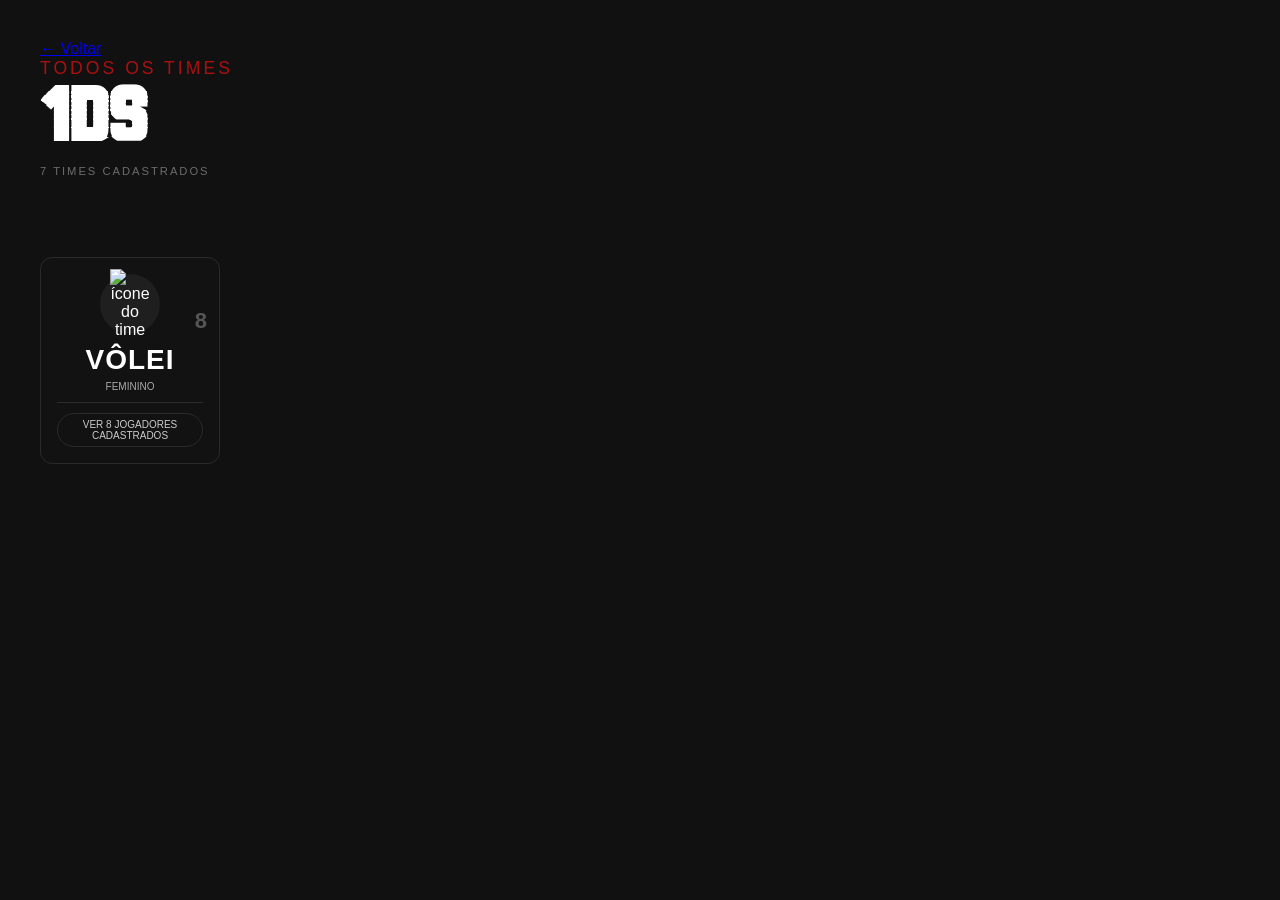
==== commit 7e315a33: "FIXERROR_and_ADDIMAGE" ====
--- a/ProjetoInterclasse/screens/turmas/1ds.html
+++ b/ProjetoInterclasse/screens/turmas/1ds.html
@@ -27,6 +27,7 @@
                 <h2>VÔLEI</h2>
                 <div class="subtitle">FEMININO</div>
                 <hr>
+               <a href="jogadores/1dsvf.html">VER 8 JOGADORES CADASTRADOS</a> <!--não ta funcionando-->
             </div>
         </div>
 
--- a/ProjetoInterclasse/screens/css/style.css
+++ b/ProjetoInterclasse/screens/css/style.css
@@ -1710,7 +1710,7 @@
 /* número no canto */
 .card .level {
     position: absolute;
-    top: 50px;
+    top: 10px;
     right: 12px;
     font-size: 22px;
     color: #555;
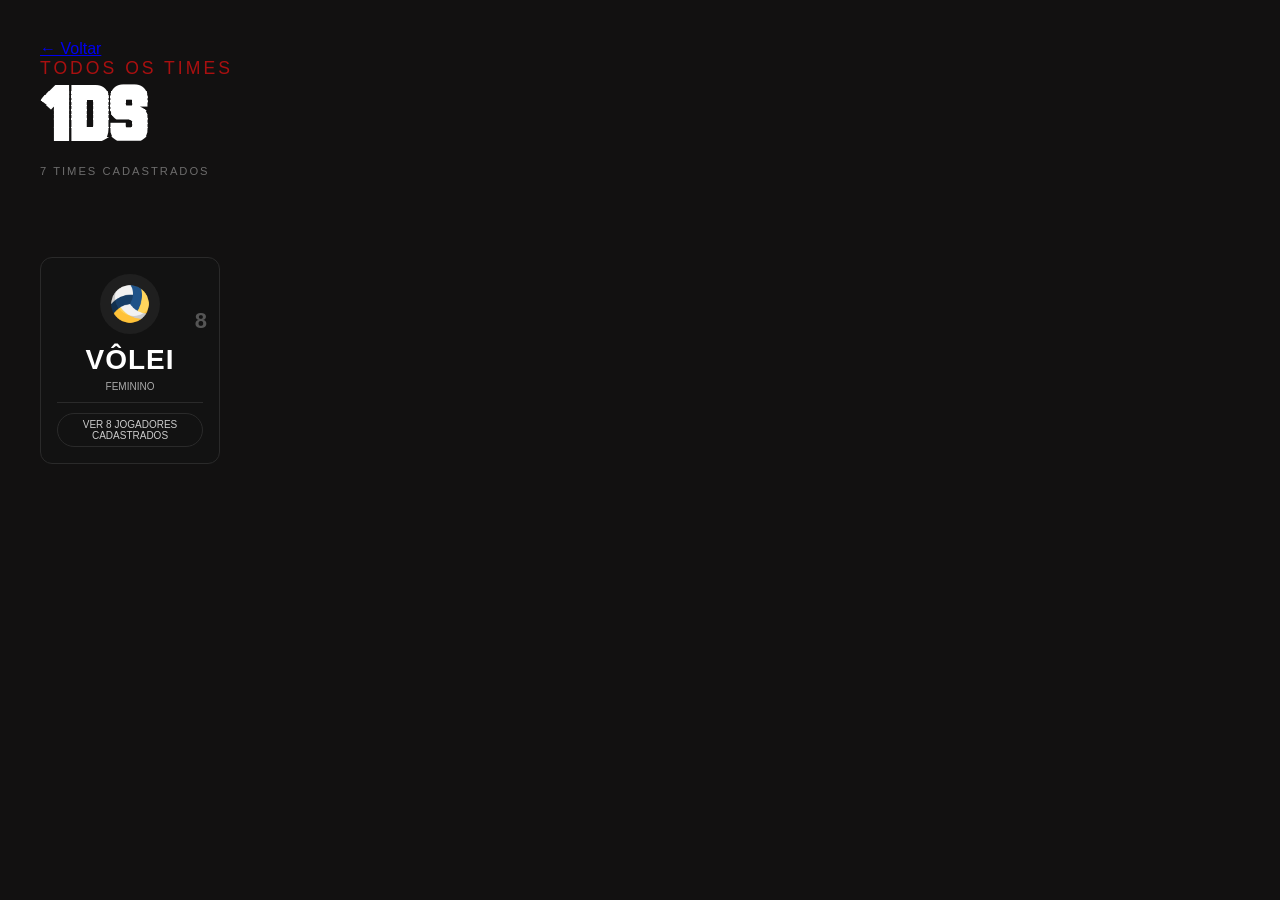
==== commit fddbb3f5: "Correções Básicas + imgs Att correções básicas, adição de imagens" ====
--- a/ProjetoInterclasse/screens/turmas/1ds.html
+++ b/ProjetoInterclasse/screens/turmas/1ds.html
@@ -22,12 +22,12 @@
             <div class="card">
                 <div class="jogadores">8</div>
                 <div class="icon">
-                    <img src="../imgs/dragon.png" width="40" alt="ícone do time">
+                    <img src="../../imgs/icons/voleibol.png" width="40" alt="ícone do time">
                 </div>
                 <h2>VÔLEI</h2>
                 <div class="subtitle">FEMININO</div>
                 <hr>
-               <a href="jogadores/1dsvf.html">VER 8 JOGADORES CADASTRADOS</a> <!--não ta funcionando-->
+               <a href="jogadores/1dsvf.html">VER 8 JOGADORES CADASTRADOS</a> 
             </div>
         </div>
 
--- a/ProjetoInterclasse/screens/css/style.css
+++ b/ProjetoInterclasse/screens/css/style.css
@@ -1668,10 +1668,12 @@
 .cards {
     display: flex;
     gap: 20px;
+    flex-wrap: wrap;
+
 }
 
 .card {
-    display: block; /* necessário para <a class="card"> */
+    display: block; 
     width: 180px;
     padding: 16px;
     margin-top: 40px;
@@ -1683,8 +1685,8 @@
     overflow: hidden;
     transition: transform 0.2s ease, box-shadow 0.2s ease;
     text-align: center;
-    text-decoration: none; /* remove underline */
-    color: inherit; /* preserva cor do texto */
+    text-decoration: none; 
+    color: inherit;
 }
 
 .card:focus,
@@ -1705,6 +1707,10 @@
     align-items: center;
     justify-content: center;
     margin: 0 auto 10px;
+}
+
+.card .icon img{
+    border-radius: 360%;
 }
 
 /* número no canto */
@@ -1780,4 +1786,7 @@
     font-size: 22px;
     color: #555;
     font-weight: bold;
-}+}
+
+/*INFO*/
+
